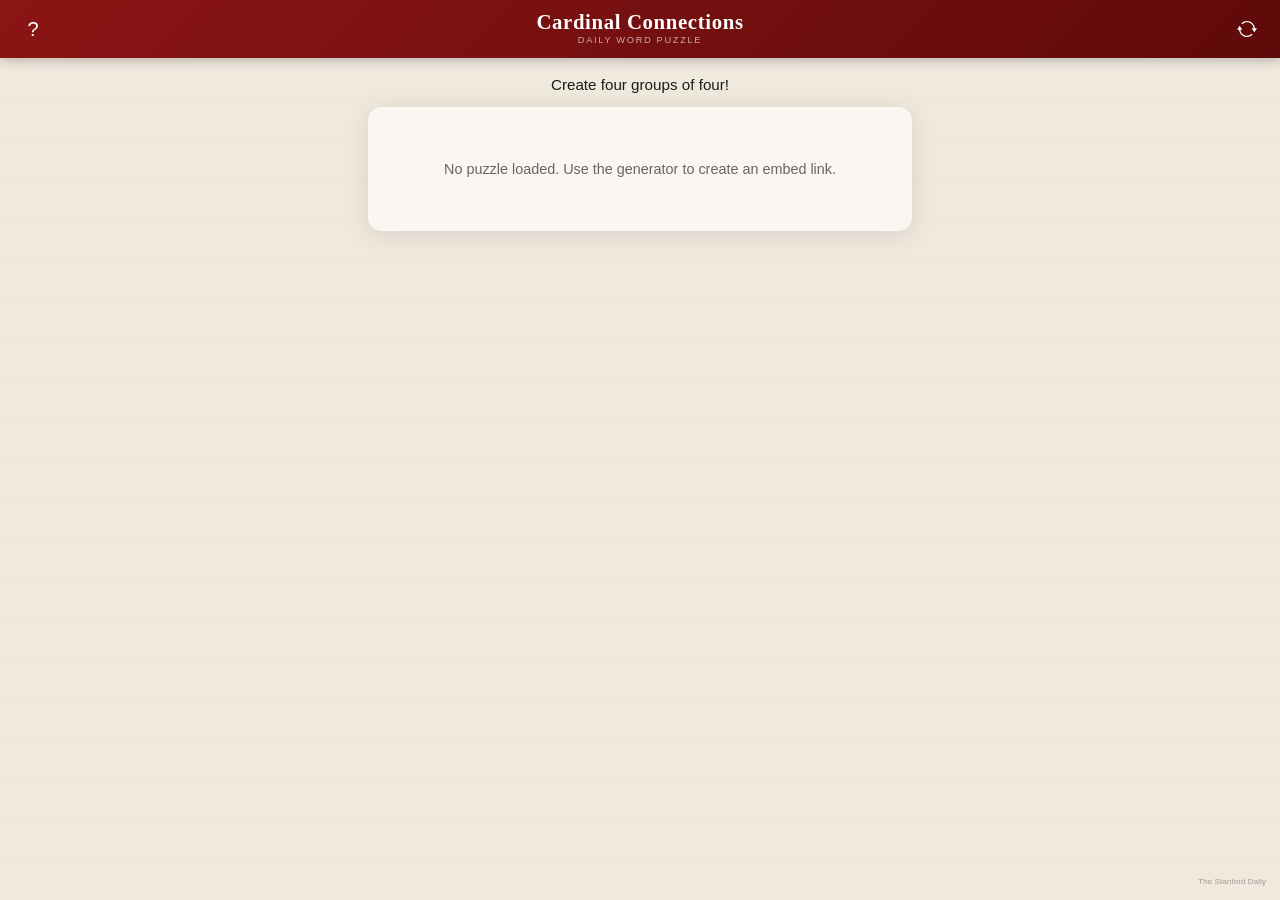
==== index.html @ 5bd6b822 "Cardinal Connections: game, embed generator, README Co-Authored-By: Claude Opus 5.5 (1M context) <no" ====
<!DOCTYPE html>
<html lang="en">
<head>
  <meta charset="UTF-8" />
  <meta name="viewport" content="width=device-width, initial-scale=1.0" />
  <title>Cardinal Connections</title>
  <link rel="icon" href="assets/logo.png" type="image/png">
  <link rel="stylesheet" href="style.css" />
</head>
<body>

  <!-- Toast notifications -->
  <div id="toast-container" aria-live="polite"></div>

  <!-- Header -->
  <header>
    <div class="header-left">
      <button id="btn-help" class="icon-btn" aria-label="How to play">?</button>
    </div>
    <div class="header-center">
      <h1>Cardinal Connections</h1>
      <span class="header-sub" id="puzzle-label">Daily Word Puzzle</span>
    </div>
    <div class="header-right">
      <button id="btn-open-share" class="icon-btn hidden" aria-label="Share results">
        <svg width="20" height="20" viewBox="0 0 24 24" fill="none" stroke="currentColor" stroke-width="2.2" stroke-linecap="round" stroke-linejoin="round" aria-hidden="true">
          <path d="M4 12v7a1 1 0 0 0 1 1h14a1 1 0 0 0 1-1v-7"/>
          <polyline points="16 6 12 2 8 6"/>
          <line x1="12" y1="2" x2="12" y2="15"/>
        </svg>
      </button>
      <button id="btn-start-over" class="icon-btn" aria-label="Start over">
        <svg width="20" height="20" viewBox="0 0 30 30" fill="currentColor" aria-hidden="true">
          <path d="M 15 3 C 12.031398 3 9.3028202 4.0834384 7.2070312 5.875 A 1.0001 1.0001 0 1 0 8.5058594 7.3945312 C 10.25407 5.9000929 12.516602 5 15 5 C 20.19656 5 24.450989 8.9379267 24.951172 14 L 22 14 L 26 20 L 30 14 L 26.949219 14 C 26.437925 7.8516588 21.277839 3 15 3 z M 4 10 L 0 16 L 3.0507812 16 C 3.562075 22.148341 8.7221607 27 15 27 C 17.968602 27 20.69718 25.916562 22.792969 24.125 A 1.0001 1.0001 0 1 0 21.494141 22.605469 C 19.74593 24.099907 17.483398 25 15 25 C 9.80344 25 5.5490109 21.062074 5.0488281 16 L 8 16 L 4 10 z"/>
        </svg>
      </button>
    </div>
  </header>

  <!-- Game board -->
  <main>
    <p id="prompt">Create four groups of four!</p>

    <div id="board-card">
      <div id="solved"></div>
      <div id="board" role="group" aria-label="Word tiles"></div>
      <div id="empty-msg" class="hidden">No puzzle loaded. Use the generator to create an embed link.</div>
    </div>

    <div id="mistakes">
      <span>Mistakes remaining:</span>
      <span id="mistake-dots"></span>
    </div>

    <div id="controls">
      <button id="btn-shuffle"  class="ctrl-btn">Shuffle</button>
      <button id="btn-deselect" class="ctrl-btn" disabled>Deselect All</button>
      <button id="btn-submit"   class="ctrl-btn primary" disabled>Submit</button>
    </div>

    <button id="btn-view-results" class="ctrl-btn primary hidden">View Results</button>
  </main>

  <!-- Help modal -->
  <div id="modal-help" class="modal hidden" role="dialog" aria-modal="true" aria-labelledby="help-title">
    <div class="modal-box">
      <div class="modal-header">
        <h2 id="help-title">How To Play</h2>
        <button class="modal-close" data-modal="help" aria-label="Close">&times;</button>
      </div>
      <div class="modal-body">
        <p>Find groups of four items that share something in common.</p>
        <ul>
          <li>Select four items and tap <strong>Submit</strong> to check if your guess is correct.</li>
          <li>Find all four groups without making 4 mistakes!</li>
        </ul>
        <h3>Category Examples</h3>
        <ul>
          <li><strong>Stanford residence halls:</strong> Roble, Branner, Lagunita, Wilbur</li>
          <li><strong>Hoover ___:</strong> Tower, Dam, Vacuum, Institution</li>
        </ul>
        <p>Categories will always be more specific than “5-letter words,” “names” or “verbs.”</p>
        <p>Each puzzle has exactly one solution. Watch out for items that seem to belong to multiple categories!</p>
        <h3>Difficulty</h3>
        <p>Each group is assigned a color, revealed as you solve:</p>
        <div class="legend">
          <div class="legend-row"><span class="swatch level-0"></span>Straightforward</div>
          <div class="legend-row"><span class="swatch level-1"></span></div>
          <div class="legend-row"><span class="swatch level-2"></span></div>
          <div class="legend-row"><span class="swatch level-3"></span>Tricky</div>
        </div>
        <hr />
        <p>A new puzzle is available each day at stanforddaily.com</p>
      </div>
    </div>
  </div>

  <!-- Share modal -->
  <div id="modal-share" class="modal hidden" role="dialog" aria-modal="true" aria-labelledby="share-title">
    <div class="modal-box">
      <div class="modal-header">
        <h2 id="share-title">Cardinal Connections</h2>
        <button class="modal-close" data-modal="share" aria-label="Close">&times;</button>
      </div>
      <div class="modal-body share-body">
        <div id="share-result-line"></div>
        <div id="share-emoji-grid"></div>
        <button id="btn-share">Share Results</button>
      </div>
    </div>
  </div>

  <footer>The Stanford Daily</footer>

  <script src="game.js"></script>
</body>
</html>
---- style.css ----
/* ===== Design tokens ===== */
:root {
  /* Brand */
  --cardinal:        #8c1515;
  --cardinal-dark:   #5f0a0a;
  --cardinal-light:  #b03030;

  /* Backgrounds */
  --bg:              #f0e9de;
  --bg-card:         #faf6f1;
  --bg-tile:         #e2d8cc;
  --bg-tile-hover:   #d4c9bb;

  /* Group levels — Stanford identity palette, easiest → hardest */
  --level-0:         #fedd5c;   /* Illuminating */
  --level-1:         #6fa287;   /* Bay */
  --level-2:         #4298b5;   /* Sky */
  --level-3:         #620059;   /* Plum */
  --level-0-text:    #1e1b18;
  --level-1-text:    #1e1b18;
  --level-2-text:    #1e1b18;
  --level-3-text:    #ffffff;

  --correct:         #2d7a4f;

  /* Text */
  --text:            #1e1b18;
  --text-light:      #6b6560;
  --text-white:      #ffffff;

  /* UI */
  --radius-tile:     8px;
  --radius-card:     14px;
  --shadow-card:     0 4px 28px rgba(0,0,0,0.10);
  --transition:      0.18s ease;

  --font-sans:       'Helvetica Neue', Arial, sans-serif;
  --font-serif:      Georgia, 'Times New Roman', serif;
}

/* ===== Reset ===== */
*, *::before, *::after { box-sizing: border-box; margin: 0; padding: 0; }

body {
  font-family: var(--font-sans);
  background: var(--bg);
  background-image:
    repeating-linear-gradient(
      0deg,
      transparent,
      transparent 39px,
      rgba(0,0,0,0.025) 39px,
      rgba(0,0,0,0.025) 40px
    );
  color: var(--text);
  display: flex;
  flex-direction: column;
  align-items: center;
  min-height: 100vh;
  overflow-x: hidden;
}

/* ===== Header ===== */
header {
  width: 100%;
  background: linear-gradient(135deg, var(--cardinal) 0%, var(--cardinal-dark) 100%);
  color: var(--text-white);
  display: flex;
  align-items: center;
  justify-content: space-between;
  padding: 0 14px;
  height: 58px;
  position: sticky;
  top: 0;
  z-index: 10;
  box-shadow: 0 2px 12px rgba(0,0,0,0.25);
}

.header-left,
.header-right {
  flex: 1;
  display: flex;
  align-items: center;
}
.header-left  { justify-content: flex-start; }
.header-right { justify-content: flex-end; }

.header-center {
  display: flex;
  flex-direction: column;
  align-items: center;
  line-height: 1;
  gap: 3px;
}
header h1 {
  font-family: var(--font-serif);
  font-size: 1.3rem;
  font-weight: 700;
  letter-spacing: 0.03em;
  color: var(--text-white);
  white-space: nowrap;
}
.header-sub {
  font-size: 0.58rem;
  letter-spacing: 0.18em;
  text-transform: uppercase;
  color: rgba(255,255,255,0.65);
  font-weight: 400;
}

.icon-btn {
  background: none;
  border: none;
  color: var(--text-white);
  font-size: 1.25rem;
  cursor: pointer;
  width: 38px;
  height: 38px;
  border-radius: 50%;
  display: flex;
  align-items: center;
  justify-content: center;
  transition: background var(--transition);
  flex-shrink: 0;
}
.icon-btn:hover { background: rgba(255,255,255,0.15); }

/* ===== Toast ===== */
#toast-container {
  position: fixed;
  top: 68px;
  left: 50%;
  transform: translateX(-50%);
  z-index: 100;
  display: flex;
  flex-direction: column;
  align-items: center;
  gap: 8px;
  pointer-events: none;
  width: max-content;
  max-width: 90vw;
}
.toast {
  background: var(--text);
  color: var(--text-white);
  padding: 10px 20px;
  border-radius: 24px;
  font-size: 0.875rem;
  font-weight: 600;
  letter-spacing: 0.02em;
  animation: toastAnim 1.8s cubic-bezier(.4,0,.2,1) forwards;
  white-space: nowrap;
}
@keyframes toastAnim {
  0%   { opacity: 0; transform: translateY(-10px) scale(0.95); }
  12%  { opacity: 1; transform: translateY(0)     scale(1); }
  75%  { opacity: 1; }
  100% { opacity: 0; transform: translateY(-4px); }
}

/* ===== Main layout ===== */
main {
  flex: 1;
  width: 100%;
  max-width: 560px;
  display: flex;
  flex-direction: column;
  align-items: center;
  padding: 18px 8px 10px;
  gap: 14px;
}

#prompt {
  font-size: 0.95rem;
  color: var(--text);
}

#board-card {
  width: 100%;
  background: var(--bg-card);
  border-radius: var(--radius-card);
  box-shadow: var(--shadow-card);
  padding: 14px;
  display: flex;
  flex-direction: column;
  gap: 8px;
}

#solved {
  display: flex;
  flex-direction: column;
  gap: 8px;
}
#solved:empty { display: none; }

#board {
  display: grid;
  grid-template-columns: repeat(4, 1fr);
  gap: 8px;
}
#board:empty { display: none; }

#empty-msg {
  text-align: center;
  color: var(--text-light);
  font-size: 0.9rem;
  padding: 40px 10px;
}

/* ===== Tiles ===== */
.tile {
  height: 72px;
  min-width: 0;
  padding: 0 4px;
  border: none;
  border-radius: var(--radius-tile);
  background: var(--bg-tile);
  color: var(--text);
  font-family: var(--font-sans);
  font-size: 0.95rem;
  font-weight: 700;
  text-transform: uppercase;
  letter-spacing: 0.01em;
  line-height: 1.15;
  overflow: hidden;
  overflow-wrap: normal;
  cursor: pointer;
  user-select: none;
  -webkit-tap-highlight-color: transparent;
  transition: background var(--transition), color var(--transition), transform 0.1s;
  display: flex;
  align-items: center;
  justify-content: center;
  text-align: center;
}
.tile:hover { background: var(--bg-tile-hover); }
.tile:active { transform: scale(0.96); }
.tile.selected,
.tile.selected:hover {
  background: var(--cardinal);
  color: var(--text-white);
}

.tile.jump  { animation: jump 0.32s ease; }
.tile.shake { animation: shake 0.4s ease; }

@keyframes jump {
  0%, 100% { transform: translateY(0); }
  45%      { transform: translateY(-9px); }
}
@keyframes shake {
  0%, 100%   { transform: translateX(0); }
  20%, 60%   { transform: translateX(-5px); }
  40%, 80%   { transform: translateX(5px); }
}

/* ===== Solved groups ===== */
.group {
  height: 72px;
  border-radius: var(--radius-tile);
  display: flex;
  flex-direction: column;
  align-items: center;
  justify-content: center;
  text-align: center;
  padding: 0 10px;
  gap: 3px;
}
.group.reveal { animation: groupIn 0.35s cubic-bezier(.3,1.4,.6,1); }
@keyframes groupIn {
  0%   { transform: scale(0.85); opacity: 0; }
  100% { transform: scale(1);    opacity: 1; }
}
.group-category {
  font-weight: 800;
  font-size: 0.95rem;
  text-transform: uppercase;
  letter-spacing: 0.02em;
}
.group-items {
  font-size: 0.88rem;
  text-transform: uppercase;
}

.level-0 { background: var(--level-0); color: var(--level-0-text); }
.level-1 { background: var(--level-1); color: var(--level-1-text); }
.level-2 { background: var(--level-2); color: var(--level-2-text); }
.level-3 { background: var(--level-3); color: var(--level-3-text); }

/* ===== Mistakes ===== */
#mistakes {
  display: flex;
  align-items: center;
  gap: 10px;
  font-size: 0.88rem;
  color: var(--text);
}
#mistake-dots { display: flex; gap: 8px; }
.dot {
  width: 13px;
  height: 13px;
  border-radius: 50%;
  background: var(--cardinal);
  transition: transform 0.3s ease, opacity 0.3s ease;
}
.dot.used { transform: scale(0); opacity: 0; }

/* ===== Controls ===== */
#controls {
  display: flex;
  gap: 10px;
  justify-content: center;
  flex-wrap: wrap;
}
.ctrl-btn {
  font-family: var(--font-sans);
  font-size: 0.88rem;
  font-weight: 600;
  padding: 12px 20px;
  border-radius: 24px;
  border: 1.5px solid var(--text);
  background: transparent;
  color: var(--text);
  cursor: pointer;
  transition: background var(--transition), filter var(--transition), transform 0.1s;
}
.ctrl-btn:hover:not(:disabled) { background: rgba(0,0,0,0.05); }
.ctrl-btn:active:not(:disabled) { transform: scale(0.97); }
.ctrl-btn:disabled {
  border-color: #b9b0a5;
  color: #b9b0a5;
  cursor: default;
}
.ctrl-btn.primary:not(:disabled) {
  background: linear-gradient(135deg, var(--cardinal) 0%, var(--cardinal-dark) 100%);
  border-color: var(--cardinal-dark);
  color: var(--text-white);
}
.ctrl-btn.primary:hover:not(:disabled) { filter: brightness(1.12); }

/* ===== Modals ===== */
.modal {
  position: fixed;
  inset: 0;
  background: rgba(30,27,24,0.5);
  z-index: 50;
  display: flex;
  align-items: center;
  justify-content: center;
  padding: 16px;
  backdrop-filter: blur(2px);
}
.modal.hidden { display: none; }

.modal-box {
  background: var(--bg-card);
  border-radius: var(--radius-card);
  max-width: 400px;
  width: 100%;
  position: relative;
  max-height: 90vh;
  overflow: hidden;
  display: flex;
  flex-direction: column;
  box-shadow: 0 12px 48px rgba(0,0,0,0.22);
}

/* Cardinal accent bar at top of every modal */
.modal-header {
  background: linear-gradient(135deg, var(--cardinal) 0%, var(--cardinal-dark) 100%);
  padding: 16px 20px 14px;
  position: relative;
  flex-shrink: 0;
}
.modal-header h2 {
  color: var(--text-white);
  font-family: var(--font-serif);
  font-size: 1.1rem;
  letter-spacing: 0.06em;
  text-align: center;
}
.modal-close {
  position: absolute;
  top: 50%;
  right: 14px;
  transform: translateY(-50%);
  background: rgba(255,255,255,0.18);
  border: none;
  color: var(--text-white);
  font-size: 1.1rem;
  width: 28px;
  height: 28px;
  border-radius: 50%;
  cursor: pointer;
  display: flex;
  align-items: center;
  justify-content: center;
  line-height: 1;
  transition: background var(--transition);
}
.modal-close:hover { background: rgba(255,255,255,0.28); }

.modal-body {
  padding: 20px 22px 22px;
  overflow-y: auto;
  flex: 1;
}
.modal-body p, .modal-body li {
  font-size: 0.88rem;
  line-height: 1.55;
  margin-bottom: 8px;
  color: var(--text);
}
.modal-body ul { padding-left: 18px; margin-bottom: 10px; }
.modal-body h3 {
  font-size: 0.8rem;
  letter-spacing: 0.1em;
  text-transform: uppercase;
  margin: 16px 0 10px;
  color: var(--text-light);
}
hr { border: none; border-top: 1px solid #ddd4c8; margin: 14px 0; }

/* Help legend */
.legend { display: flex; flex-direction: column; gap: 5px; margin: 6px 0 4px; }
.legend-row {
  display: flex;
  align-items: center;
  gap: 10px;
  font-size: 0.8rem;
  color: var(--text-light);
  height: 22px;
}
.swatch { width: 22px; height: 22px; border-radius: 5px; flex-shrink: 0; }

/* ===== Share modal ===== */
.share-body {
  display: flex;
  flex-direction: column;
  align-items: center;
  gap: 18px;
  text-align: center;
  padding: 28px 22px 26px;
}

#share-result-line {
  font-family: var(--font-serif);
  font-size: 1.5rem;
  font-weight: 700;
  color: var(--text);
  line-height: 1.2;
}
#share-result-line .result-sub {
  display: block;
  font-family: var(--font-sans);
  font-size: 0.75rem;
  font-weight: 600;
  letter-spacing: 0.12em;
  text-transform: uppercase;
  color: var(--text-light);
  margin-top: 4px;
}

#share-emoji-grid {
  display: flex;
  flex-direction: column;
  gap: 5px;
}
.share-row { display: flex; gap: 5px; }
.share-cell {
  width: 26px;
  height: 26px;
  border-radius: 4px;
}

#btn-share {
  background: linear-gradient(135deg, var(--cardinal) 0%, var(--cardinal-dark) 100%);
  color: var(--text-white);
  border: none;
  border-radius: 24px;
  padding: 13px 40px;
  font-family: var(--font-sans);
  font-size: 0.9rem;
  font-weight: 700;
  letter-spacing: 0.05em;
  cursor: pointer;
  width: 100%;
  transition: filter var(--transition), transform 0.1s;
}
#btn-share:hover  { filter: brightness(1.1); }
#btn-share:active { transform: scale(0.97); }
#btn-share.copied {
  background: linear-gradient(135deg, var(--correct), #3d9b65);
}

.hidden { display: none !important; }

/* ===== Footer ===== */
footer {
  font-size: 0.5rem;
  color: var(--text-light);
  letter-spacing: 0.01em;
  padding: 10px 14px 14px 0;
  opacity: 0.6;
  width: 100%;
  text-align: right;
}

/* ===== Responsive ===== */
@media (max-width: 420px) {
  header h1 { font-size: 1.1rem; }
  #board-card { padding: 10px; }
  #board, #solved, #board-card { gap: 6px; }
  .tile, .group { height: 64px; }
  .tile { font-size: 0.82rem; }
  .group-category { font-size: 0.85rem; }
  .group-items { font-size: 0.78rem; }
  .ctrl-btn { padding: 11px 15px; font-size: 0.82rem; }
}
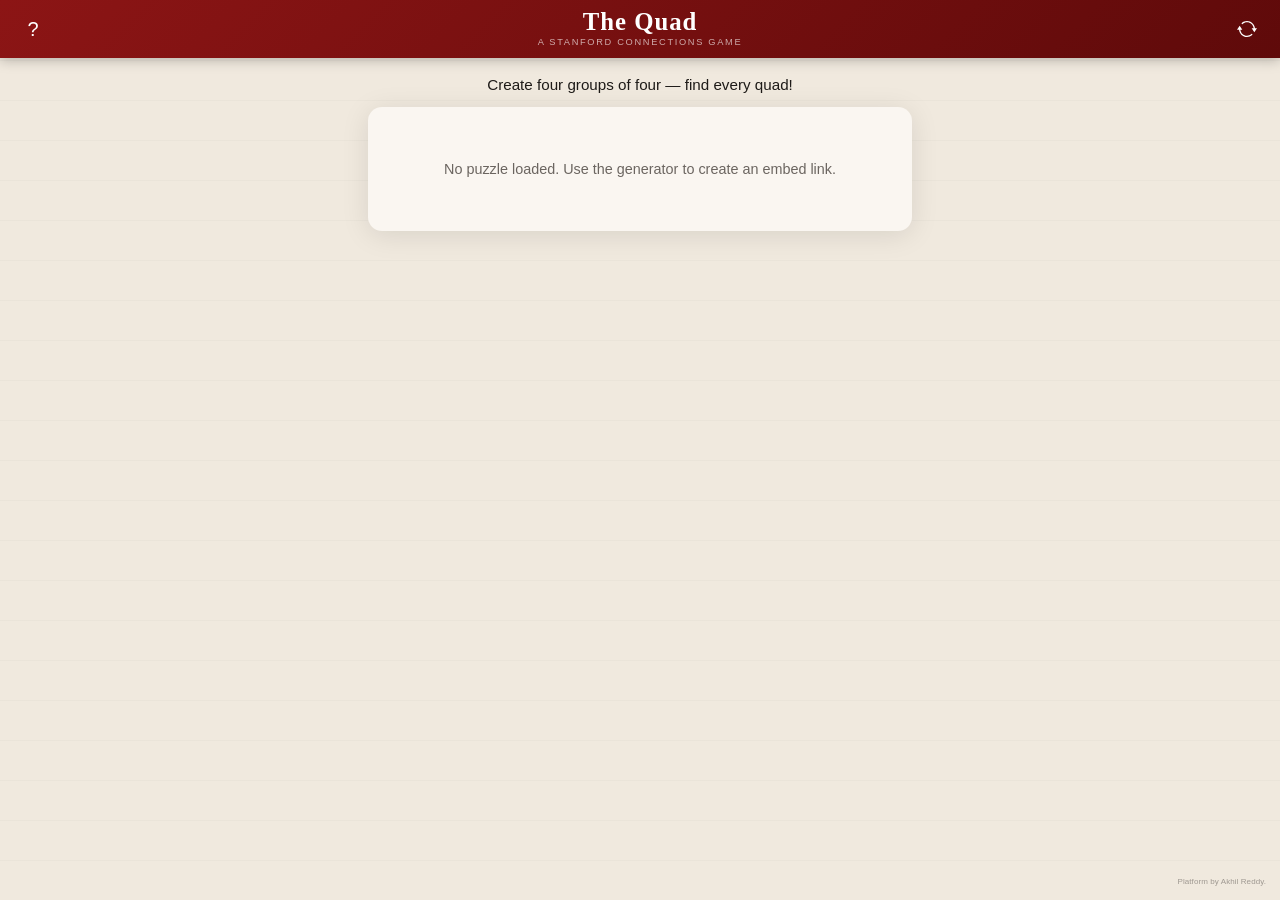
==== commit 0266c46a: "Rename to The Quad (A Stanford Connections Game); credit Akhil Reddy Co-Authored-By: Claude Opus 5.5" ====
--- a/index.html
+++ b/index.html
@@ -3,7 +3,7 @@
 <head>
   <meta charset="UTF-8" />
   <meta name="viewport" content="width=device-width, initial-scale=1.0" />
-  <title>Cardinal Connections</title>
+  <title>The Quad</title>
   <link rel="icon" href="assets/logo.png" type="image/png">
   <link rel="stylesheet" href="style.css" />
 </head>
@@ -18,8 +18,8 @@
       <button id="btn-help" class="icon-btn" aria-label="How to play">?</button>
     </div>
     <div class="header-center">
-      <h1>Cardinal Connections</h1>
-      <span class="header-sub" id="puzzle-label">Daily Word Puzzle</span>
+      <h1>The Quad</h1>
+      <span class="header-sub" id="puzzle-label">A Stanford Connections Game</span>
     </div>
     <div class="header-right">
       <button id="btn-open-share" class="icon-btn hidden" aria-label="Share results">
@@ -39,7 +39,7 @@
 
   <!-- Game board -->
   <main>
-    <p id="prompt">Create four groups of four!</p>
+    <p id="prompt">Create four groups of four — find every quad!</p>
 
     <div id="board-card">
       <div id="solved"></div>
@@ -99,7 +99,7 @@
   <div id="modal-share" class="modal hidden" role="dialog" aria-modal="true" aria-labelledby="share-title">
     <div class="modal-box">
       <div class="modal-header">
-        <h2 id="share-title">Cardinal Connections</h2>
+        <h2 id="share-title">The Quad</h2>
         <button class="modal-close" data-modal="share" aria-label="Close">&times;</button>
       </div>
       <div class="modal-body share-body">
@@ -110,7 +110,7 @@
     </div>
   </div>
 
-  <footer>The Stanford Daily</footer>
+  <footer>Platform by Akhil Reddy.</footer>
 
   <script src="game.js"></script>
 </body>
--- a/style.css
+++ b/style.css
@@ -94,9 +94,9 @@
 }
 header h1 {
   font-family: var(--font-serif);
-  font-size: 1.3rem;
+  font-size: 1.55rem;
   font-weight: 700;
-  letter-spacing: 0.03em;
+  letter-spacing: 0.04em;
   color: var(--text-white);
   white-space: nowrap;
 }
@@ -508,7 +508,7 @@
 
 /* ===== Responsive ===== */
 @media (max-width: 420px) {
-  header h1 { font-size: 1.1rem; }
+  header h1 { font-size: 1.35rem; }
   #board-card { padding: 10px; }
   #board, #solved, #board-card { gap: 6px; }
   .tile, .group { height: 64px; }
